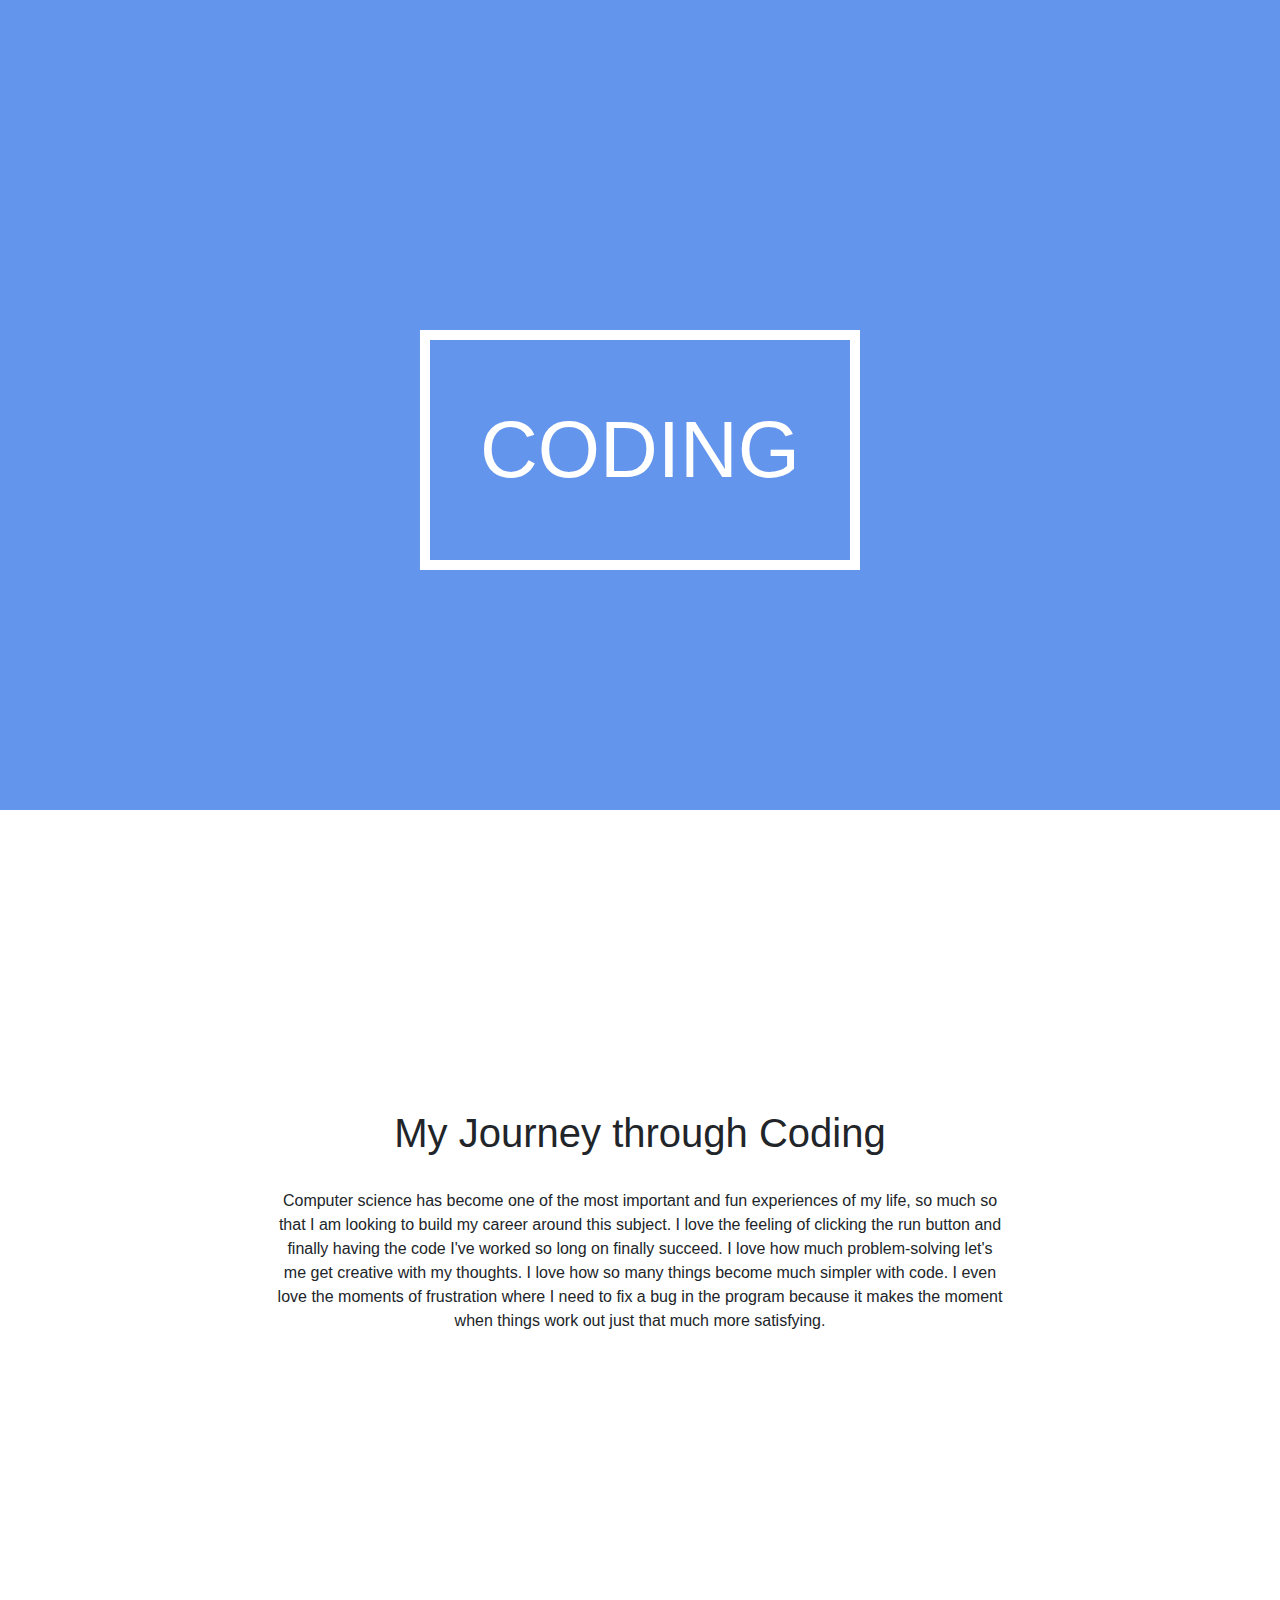
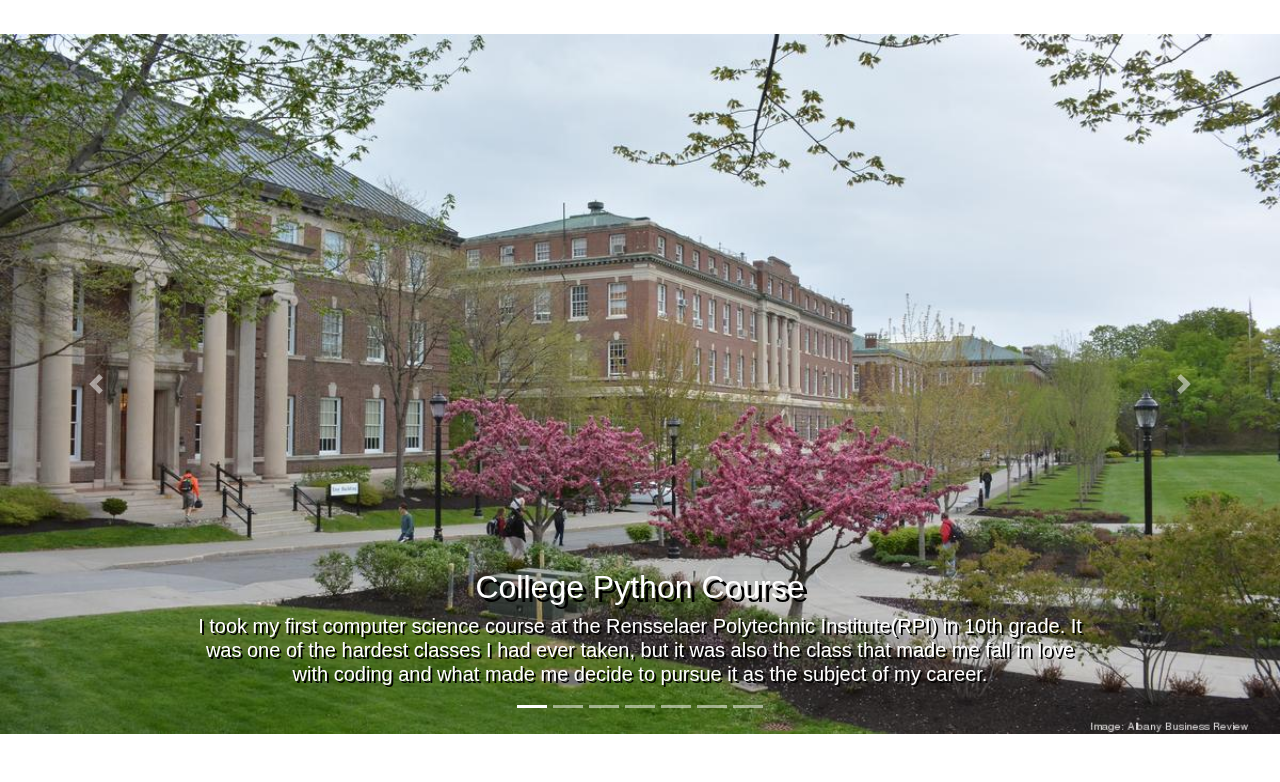
==== code.html @ 7a25f1e3 "Add files via upload" ====
<!DOCTYPE html>
<head>
	<meta charset="utf-8">
	<meta name="viewport" content="width=device-width, initial-scale=1, shrink-to-fit=no">
		<title>Coding</title>
		<link href="code.css" type="text/css" rel="stylesheet">
		<link rel="stylesheet" href="https://maxcdn.bootstrapcdn.com/bootstrap/4.4.1/css/bootstrap.min.css">
    <link rel="stylesheet" href="https://cdnjs.cloudflare.com/ajax/libs/font-awesome/4.7.0/css/font-awesome.min.css">
	</head>
<!-- actual stuff !-->
<body>
	<div class = header>
	<div class = container>
	<ul>
		<li>C</li>
		<li>O</li>
		<li>D</li>
		<li>I</li>
		<li>N</li>
		<li>G</li>
		<div style="clear:both">
	</ul>
</div>
</div>
<br>
<div class = "container2">
<section>
<h1 font-family="georgia">My Journey through Coding</h1>
<br>
<p>Computer science has become one of the most important and fun experiences of my life, so much so that I am looking to build my career around this subject. I love the feeling of clicking the run button and finally having the code I've worked so long on finally succeed. I love how much problem-solving let's me get creative with my thoughts. I love how so many things become much simpler with code. I even love the moments of frustration where I need to fix a bug in the program because it makes the moment when things work out just that much more satisfying. </p>
</section>
</div>
<div id="carouselExampleCaptions" class="carousel slide" data-ride="carousel">
  <ol class="carousel-indicators">
    <li data-target="#carouselExampleCaptions" data-slide-to="0" class="active"></li>
    <li data-target="#carouselExampleCaptions" data-slide-to="1"></li>
    <li data-target="#carouselExampleCaptions" data-slide-to="2"></li>
    <li data-target="#carouselExampleCaptions" data-slide-to="3"></li>
    <li data-target="#carouselExampleCaptions" data-slide-to="4"></li>
    <li data-target="#carouselExampleCaptions" data-slide-to="5"></li>
    <li data-target="#carouselExampleCaptions" data-slide-to="6"></li>
  </ol>
  <div class="carousel-inner">
    <div class="carousel-item active">
      <img src="rpi-misc-5-2016-03_1200xx6000-3375-0-313.jpg" class="d-block w-100" alt="...">
      <div class="carousel-caption d-none d-md-block">
        <h2>College Python Course</h2>
        <h5>I took my first computer science course at the Rensselaer Polytechnic Institute(RPI) in 10th grade. It was one of the hardest classes I had ever taken, but it was also the class that made me fall in love with coding and what made me decide to pursue it as the subject of my career. </h5>
      </div>
    </div>
    <div class="carousel-item">
      <img src="photo-1484417894907-623942c8ee29.jpeg" class="d-block w-100" alt="...">
      <div class="carousel-caption d-none d-md-block">
        <h2>AP Computer Science</h2>
        <h5>In my junior year of high school, I took AP Computer Science, which taught basic java. It was much easier to master by then since I already understood the mindset needed to solve problens using loops and other such techniques.</p>
      </div>
    </div>
    <div class="carousel-item">
      <img src="638b9953-800f-4cbf-8992-fc95bcafc224-large16x9_RoboticsPic.png" class="d-block w-100" alt="...">
      <div class="carousel-caption d-none d-md-block">
        <h2>Robotics</h2>
        <h5>Also in my junior year, I joined our school's newly founded robotics club as one of the main coders of the team as well as the writer for the engineering notebook documenting our club's process in making the robot. Though we did not go so far in the competition, it was a good learning experience. The next year, I became one of the three club heads.</p>
      </div>
    </div>
    <div class="carousel-item">
      <img src="facebook.jpg" class="d-block w-100" alt="...">
      <div class="carousel-caption d-none d-md-block">
        <h2>Visiting Facebook</h2>
        <h5>The summer before my senior year, I had the oppurtunity to visit Facebook in California, accompanied by my cousin who worked there, while I was staying with my brother for a week. The moment I entered, the environment was different from anything I had seen before. The meeting rooms, the people, and the atmosphere of the company really amazed me. Even the food tasted better there than normal.</p>
      </div>
    </div>
    <div class="carousel-item">
      <img src="cornell-campus.jpg" class="d-block w-100" alt="...">
      <div class="carousel-caption d-none d-md-block">
        <h2>Cornell Summer School</h2>
        <h5>In the same summer, I attended Cornell Summer School for a class in robotics. I learned a lot of new things in that class and made a lot of new friends! For the first time in my life, I lived away from my parents in a new environment with a fresh start, and I enjoyed every moment of it.</p>
      </div>
    </div>
    <div class="carousel-item">
      <img src="vex-robotics-lg-robots.jpg" class="d-block w-100" alt="...">
      <div class="carousel-caption d-none d-md-block">
        <h2>States</h2>
        <h5>In my final year of high school, my team and I managed to do well enough in the regional competition to land us a position in the New York State VEX Robotics Competition. It was an awesome experience with so many around me who shared the same mind for coding and building robots.</p>
      </div>
    </div>
    <div class="carousel-item">
      <img src="video-poster.jpg" class="d-block w-100" alt="...">
      <div class="carousel-caption d-none d-md-block">
        <h2>Cornell University College of Engineering</h2>
        <h5>I applied to Cornell early decision after my experience living on campus there over the summer. The moment I discovered that I got in and announced the result to those in my robotics club, they all screamed and cried for me. I had never felt happier in my entire life. I will be majoring in computer science, and my decision is something I will always take pride in.</p>
      </div>
    </div>
  </div>
  <a class="carousel-control-prev" href="#carouselExampleCaptions" role="button" data-slide="prev">
    <span class="carousel-control-prev-icon" aria-hidden="true"></span>
    <span class="sr-only">Previous</span>
  </a>
  <a class="carousel-control-next" href="#carouselExampleCaptions" role="button" data-slide="next">
    <span class="carousel-control-next-icon" aria-hidden="true"></span>
    <span class="sr-only">Next</span>
  </a>
</div>
<br>
<br>

<!-- random stuff!-->
 <script src="https://code.jquery.com/jquery-3.5.1.slim.min.js" integrity="sha384-DfXdz2htPH0lsSSs5nCTpuj/zy4C+OGpamoFVy38MVBnE+IbbVYUew+OrCXaRkfj" crossorigin="anonymous"></script>
    <script src="https://cdn.jsdelivr.net/npm/popper.js@1.16.0/dist/umd/popper.min.js" integrity="sha384-Q6E9RHvbIyZFJoft+2mJbHaEWldlvI9IOYy5n3zV9zzTtmI3UksdQRVvoxMfooAo" crossorigin="anonymous"></script>
    <script src="https://stackpath.bootstrapcdn.com/bootstrap/4.5.0/js/bootstrap.min.js" integrity="sha384-OgVRvuATP1z7JjHLkuOU7Xw704+h835Lr+6QL9UvYjZE3Ipu6Tp75j7Bh/kR0JKI" crossorigin="anonymous"></script>
</body>
</html>
---- code.css ----
body{
	margin:0;
	padding:0;
}
.header {
  background-color:#6495ED;
  background-size: cover;

  height: 810px;
}
h2 {
  text-shadow: 4px 4px #000000;
}
h5 {
  text-shadow: 2px 2px #000000;
}
.carousel-item{
    height: 700px;
    width: 700px;
} 
.carousel-item img{
    height: 700px;
    width: 700px;
}
.container {
  margin: 0 auto;
  max-width: 950px; 
  padding: 0 10px;
}

.container2{
  margin: 0 auto;
  max-width: 950px; 
  padding: 0 10px;
  position: relative;
  top: 200px;
  bottom:200px;
  background-size: cover;
  height: 800px;
  text-align: center;
}
section{
	position: relative;
	padding: 75px 100px;
}
h1{
	font-size:30px;
}

br {
        line-height: 150%;
     }
ul{
	padding:50px;
	margin:0;
	border:10px solid #fff;
	display: inline-block;
	position:absolute;
	top:50%;
	left:50%;
	transform:translateY(-50%)translateX(-50%);
}
ul li{
	list-style:none;
	color:#fff;
	float:left;
	font-size:5em;
	font-family:'arial';
	transition:.9s;
}
ul:hover li
{
	transform:rotateY(360deg);
}
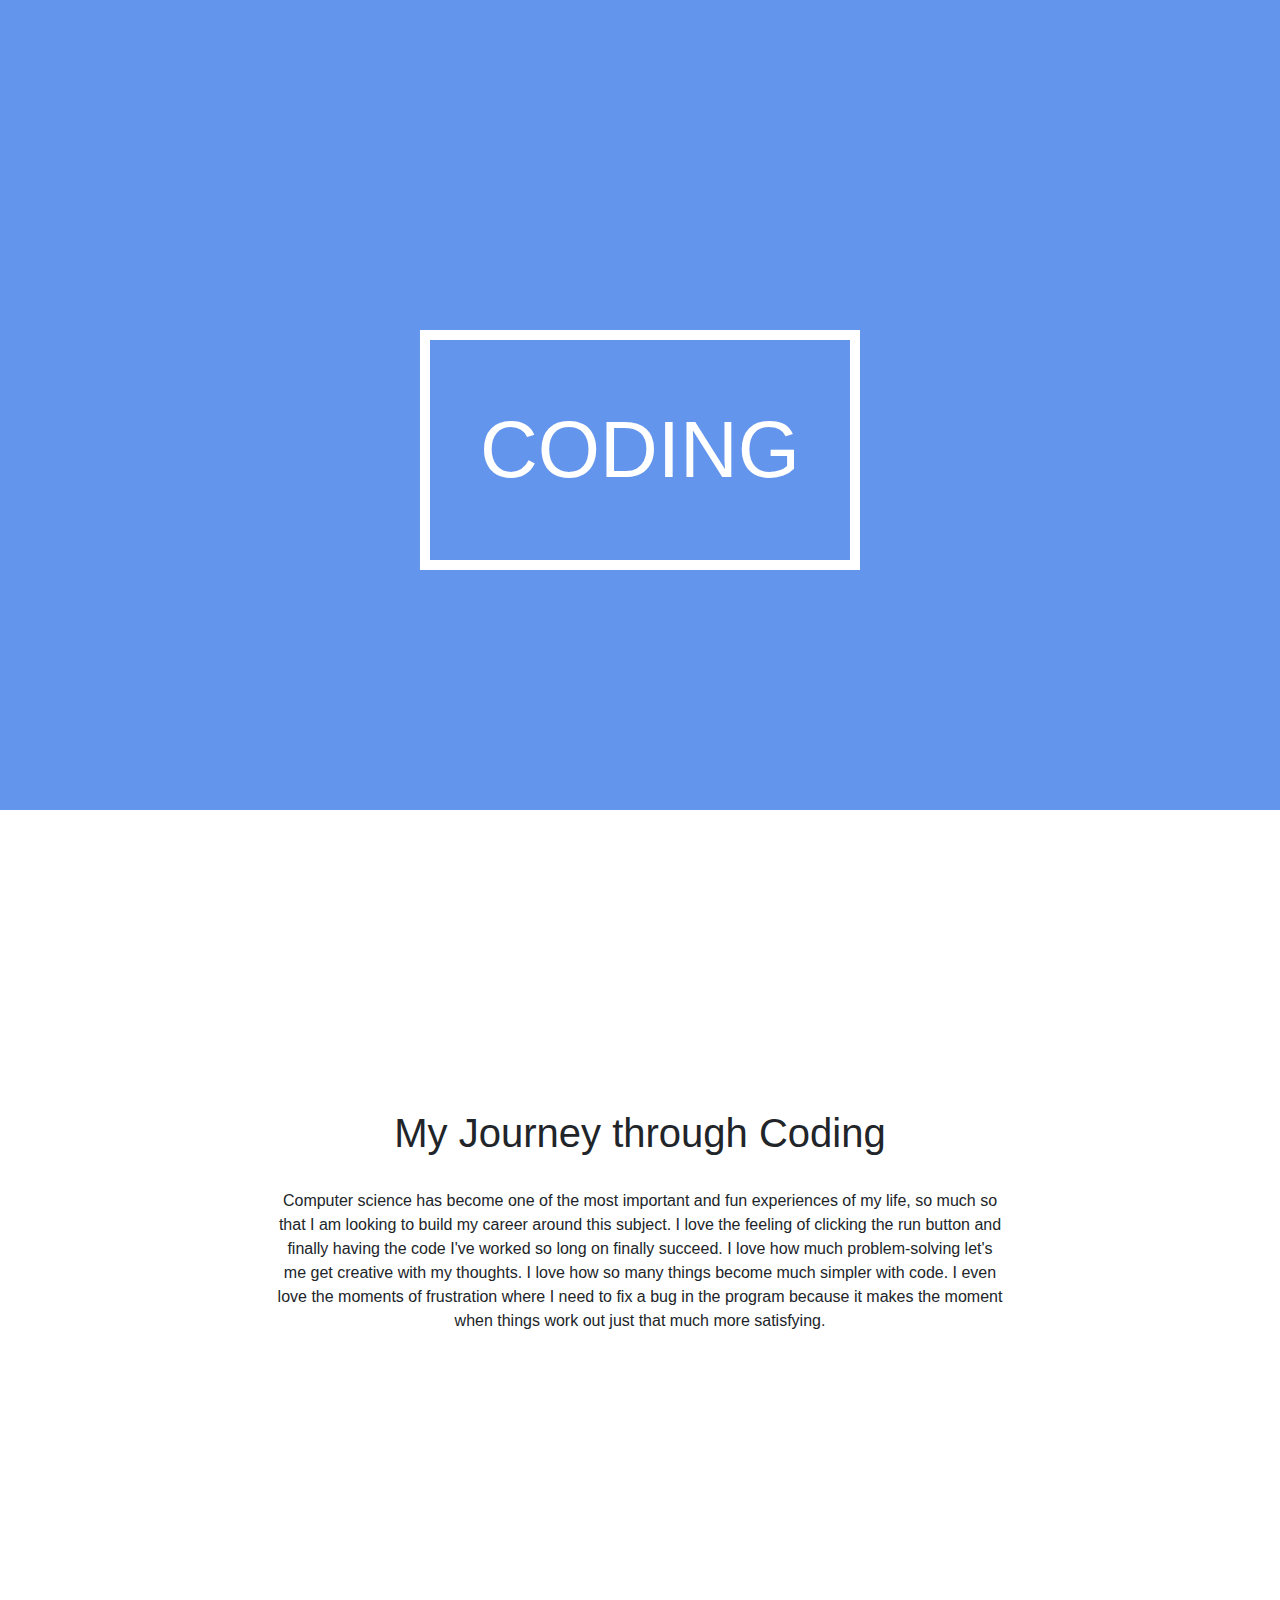
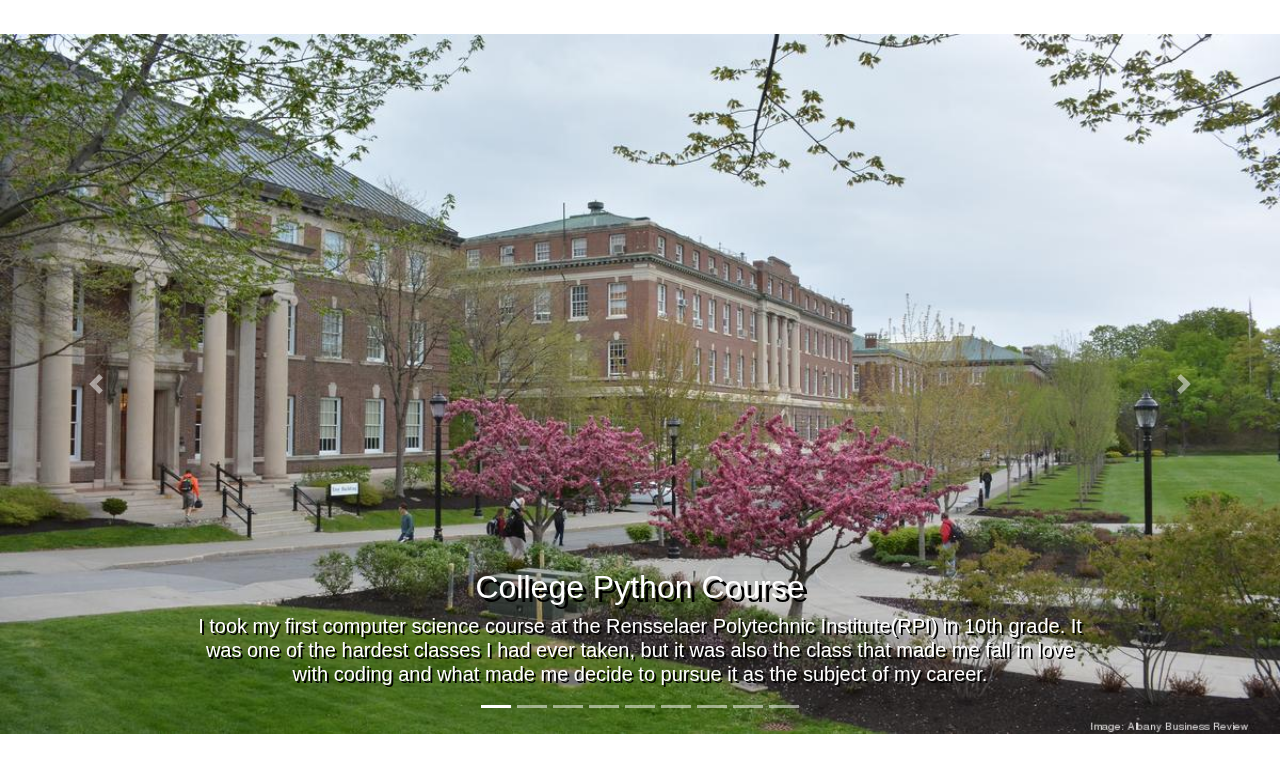
==== commit 11aa6007: "Update code.html" ====
--- a/code.html
+++ b/code.html
@@ -39,6 +39,8 @@
     <li data-target="#carouselExampleCaptions" data-slide-to="4"></li>
     <li data-target="#carouselExampleCaptions" data-slide-to="5"></li>
     <li data-target="#carouselExampleCaptions" data-slide-to="6"></li>
+    <li data-target="#carouselExampleCaptions" data-slide-to="7"></li>
+    <li data-target="#carouselExampleCaptions" data-slide-to="8"></li>
   </ol>
   <div class="carousel-inner">
     <div class="carousel-item active">
@@ -63,20 +65,6 @@
       </div>
     </div>
     <div class="carousel-item">
-      <img src="facebook.jpg" class="d-block w-100" alt="...">
-      <div class="carousel-caption d-none d-md-block">
-        <h2>Visiting Facebook</h2>
-        <h5>The summer before my senior year, I had the oppurtunity to visit Facebook in California, accompanied by my cousin who worked there, while I was staying with my brother for a week. The moment I entered, the environment was different from anything I had seen before. The meeting rooms, the people, and the atmosphere of the company really amazed me. Even the food tasted better there than normal.</p>
-      </div>
-    </div>
-    <div class="carousel-item">
-      <img src="cornell-campus.jpg" class="d-block w-100" alt="...">
-      <div class="carousel-caption d-none d-md-block">
-        <h2>Cornell Summer School</h2>
-        <h5>In the same summer, I attended Cornell Summer School for a class in robotics. I learned a lot of new things in that class and made a lot of new friends! For the first time in my life, I lived away from my parents in a new environment with a fresh start, and I enjoyed every moment of it.</p>
-      </div>
-    </div>
-    <div class="carousel-item">
       <img src="vex-robotics-lg-robots.jpg" class="d-block w-100" alt="...">
       <div class="carousel-caption d-none d-md-block">
         <h2>States</h2>
@@ -84,10 +72,24 @@
       </div>
     </div>
     <div class="carousel-item">
-      <img src="video-poster.jpg" class="d-block w-100" alt="...">
+      <img src="cornell.jpg" class="d-block w-100" alt="...">
       <div class="carousel-caption d-none d-md-block">
-        <h2>Cornell University College of Engineering</h2>
-        <h5>I applied to Cornell early decision after my experience living on campus there over the summer. The moment I discovered that I got in and announced the result to those in my robotics club, they all screamed and cried for me. I had never felt happier in my entire life. I will be majoring in computer science, and my decision is something I will always take pride in.</p>
+        <h2>Cornell University</h2>
+        <h5>I started my freshman year at Cornell University in 2020 and will be graduating in 2024. My coursework so far has been Analysis of Algorithms, Intro to Database Systems, Intro to Machine Learning, Object Oriented Design & Data Structures, Data Driven Web-Applications, Intro to Computer Game Architecture, Foundations of Robotics.</p>
+      </div>
+    </div>
+    <div class="carousel-item">
+      <img src="rpi.jpg" class="d-block w-100" alt="...">
+      <div class="carousel-caption d-none d-md-block">
+        <h2>Software Research Intern</h2>
+        <h5>In freshman year summer, I worked as a Software Research Intern at the Rensselaer Polytechnic Institute. It was a bit difficult continuing without much mentorship, but I pulled through.</p>
+      </div>
+    </div>
+    <div class="carousel-item">
+      <img src="PSPresentation.jpg" class="d-block w-100" alt="...">
+      <div class="carousel-caption d-none d-md-block">
+        <h2>Publicis Sapient Software Engineer Intern</h2>
+        <h5>Interning at Publicis Sapient was one of my most fun experiences. I worked with a team of Software Engineers and Product Managers to produce an AI Chatbot. We coded in SQL, React, and Python to produce both a mobile app and a website. It was a big learning experience and I loved the energy and every moment of it.</p>
       </div>
     </div>
   </div>
@@ -108,4 +110,4 @@
     <script src="https://cdn.jsdelivr.net/npm/popper.js@1.16.0/dist/umd/popper.min.js" integrity="sha384-Q6E9RHvbIyZFJoft+2mJbHaEWldlvI9IOYy5n3zV9zzTtmI3UksdQRVvoxMfooAo" crossorigin="anonymous"></script>
     <script src="https://stackpath.bootstrapcdn.com/bootstrap/4.5.0/js/bootstrap.min.js" integrity="sha384-OgVRvuATP1z7JjHLkuOU7Xw704+h835Lr+6QL9UvYjZE3Ipu6Tp75j7Bh/kR0JKI" crossorigin="anonymous"></script>
 </body>
-</html>+</html>
